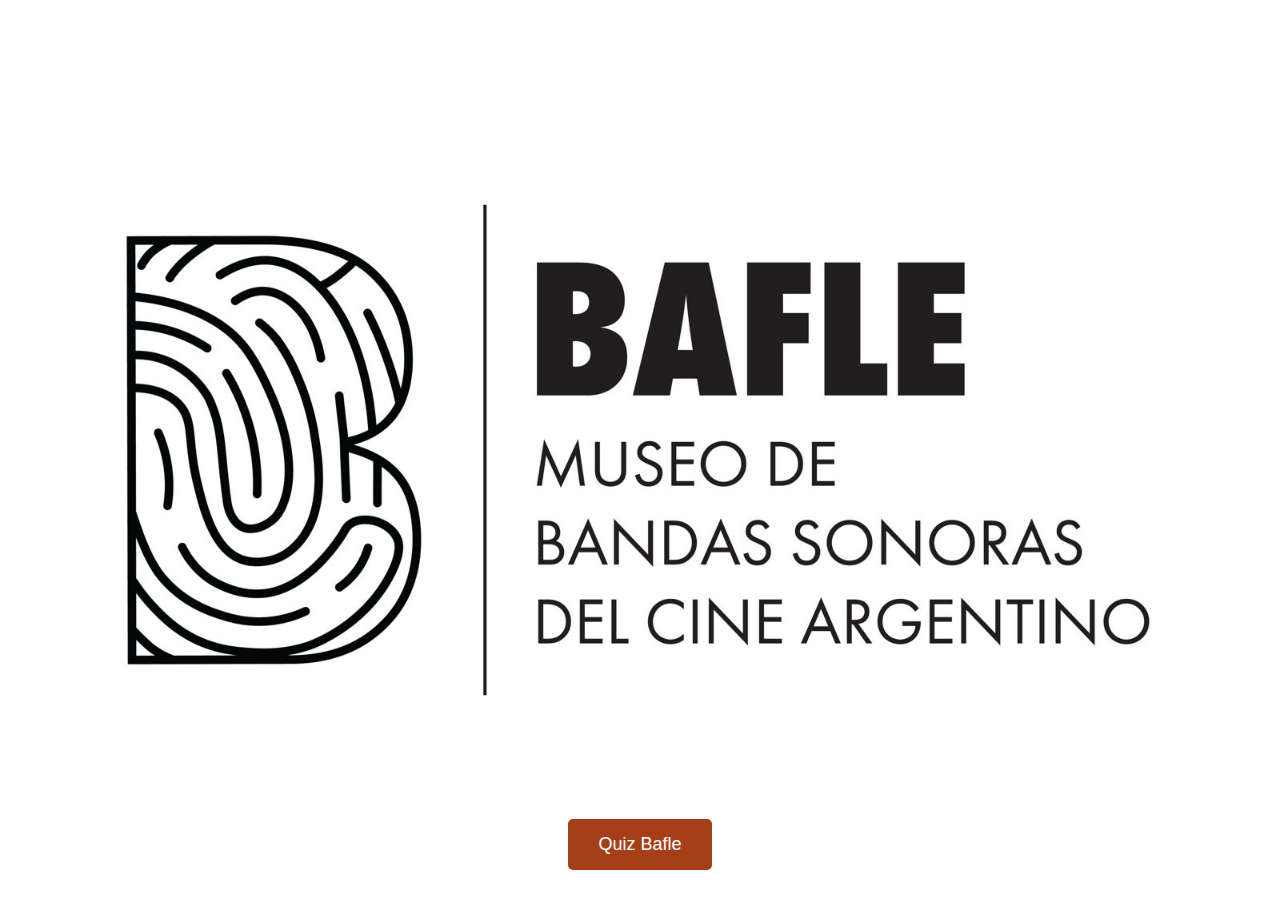
==== index.html @ d6850d76 "primer commit" ====
<!DOCTYPE html>
<html lang="en">
<head>
    <meta charset="UTF-8">
    <meta name="viewport" content="width=device-width, initial-scale=1.0">
    <title>Bafle</title>
    <link rel="stylesheet" href="styleIndex.css">
</head>
<body>    
    <img src="adicionales/LogoBafle.png" alt="logo de Bafle" class="background-image">
    <img src="adicionales/QuizBafle.png" alt="imagen de carga" id="loading-image" class="background-image">
    <div class="button-container">
        <a href="#" onclick="showLoading()"><button class="button">Quiz Bafle</button></a>
    </div> 
    <script>
        function showLoading() {
                document.getElementById("loading-image").style.display = "block";
                setTimeout(function () {
                    window.location.href = "quiz.html";
                }, 1000); 
            }
    </script>   
</body>
</html>
---- styleIndex.css ----
* {
    margin: 0;
    padding: 0;
    box-sizing: border-box;
}

body,
html {
    height: 100%;
    width: 100%;
    font-family: Verdana, Geneva, Tahoma, sans-serif;
    overflow: hidden;
}

.background-image {
    position: absolute;
    top: 0;
    left: 0;
    width: 100%;
    height: 100%;
    object-fit: cover;
    z-index: -1;
}

.button-container {
    position: absolute;
    bottom: 30px;
    width: 100%;
    display: flex;
    justify-content: center;
}

.button {
    padding: 15px 30px;
    font-size: 18px;
    background-color: #a63f17;
    color: white;
    border: none;
    border-radius: 5px;
    cursor: pointer;
    transition: background-color 0.3s;
}

.button:hover {
    background-color: #454294;
}

a{
    text-decoration: none;
    color: inherit;
    font-weight: normal;
    font-style: normal;
    background: none;
    border: none;
    padding: 0;
    margin: 0;
}

a:hover,
a:visited,
a:active {
    color: inherit;
    text-decoration: none;
}

 #loading-image {
     display: none;
     position: fixed;
     top: 50%;
     left: 50%;
     transform: translate(-50%, -50%);
     z-index: 1000;
 }
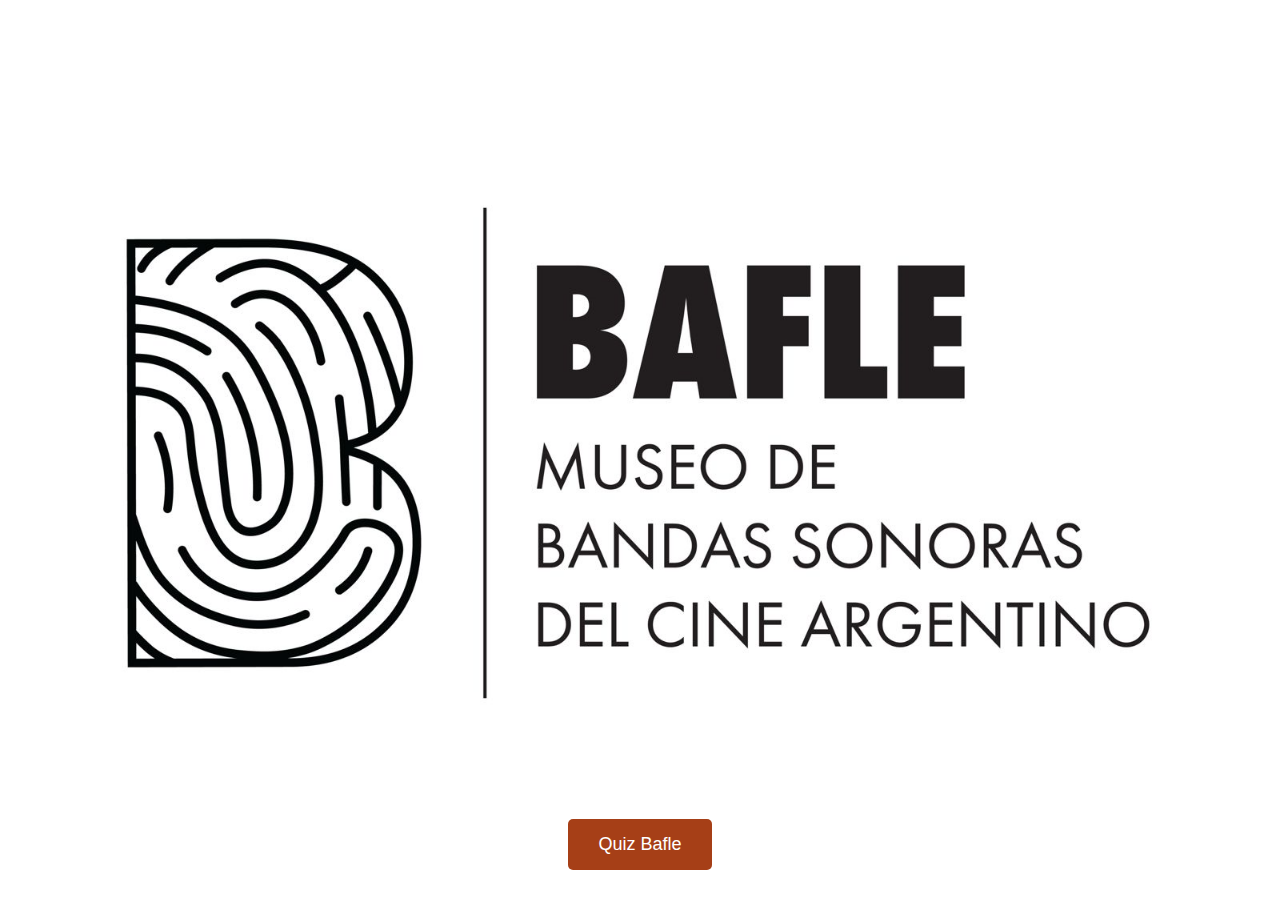
==== commit 93bf6e4d: "se agregan comentarios a las funciones" ====
--- a/index.html
+++ b/index.html
@@ -12,8 +12,8 @@
     <div class="button-container">
         <a href="#" onclick="showLoading()"><button class="button">Quiz Bafle</button></a>
     </div> 
-    <script>
-        function showLoading() {
+    <script> //esta funcion retrasa la carga del quiz 1 segundo para poder cargar correctamente los elementos
+        function showLoading() {                                    
                 document.getElementById("loading-image").style.display = "block";
                 setTimeout(function () {
                     window.location.href = "quiz.html";
--- a/styleIndex.css
+++ b/styleIndex.css
@@ -17,7 +17,8 @@
     top: 0;
     left: 0;
     width: 100%;
-    height: 100%;
+    height: auto;
+    display: block;
     object-fit: cover;
     z-index: -1;
 }
